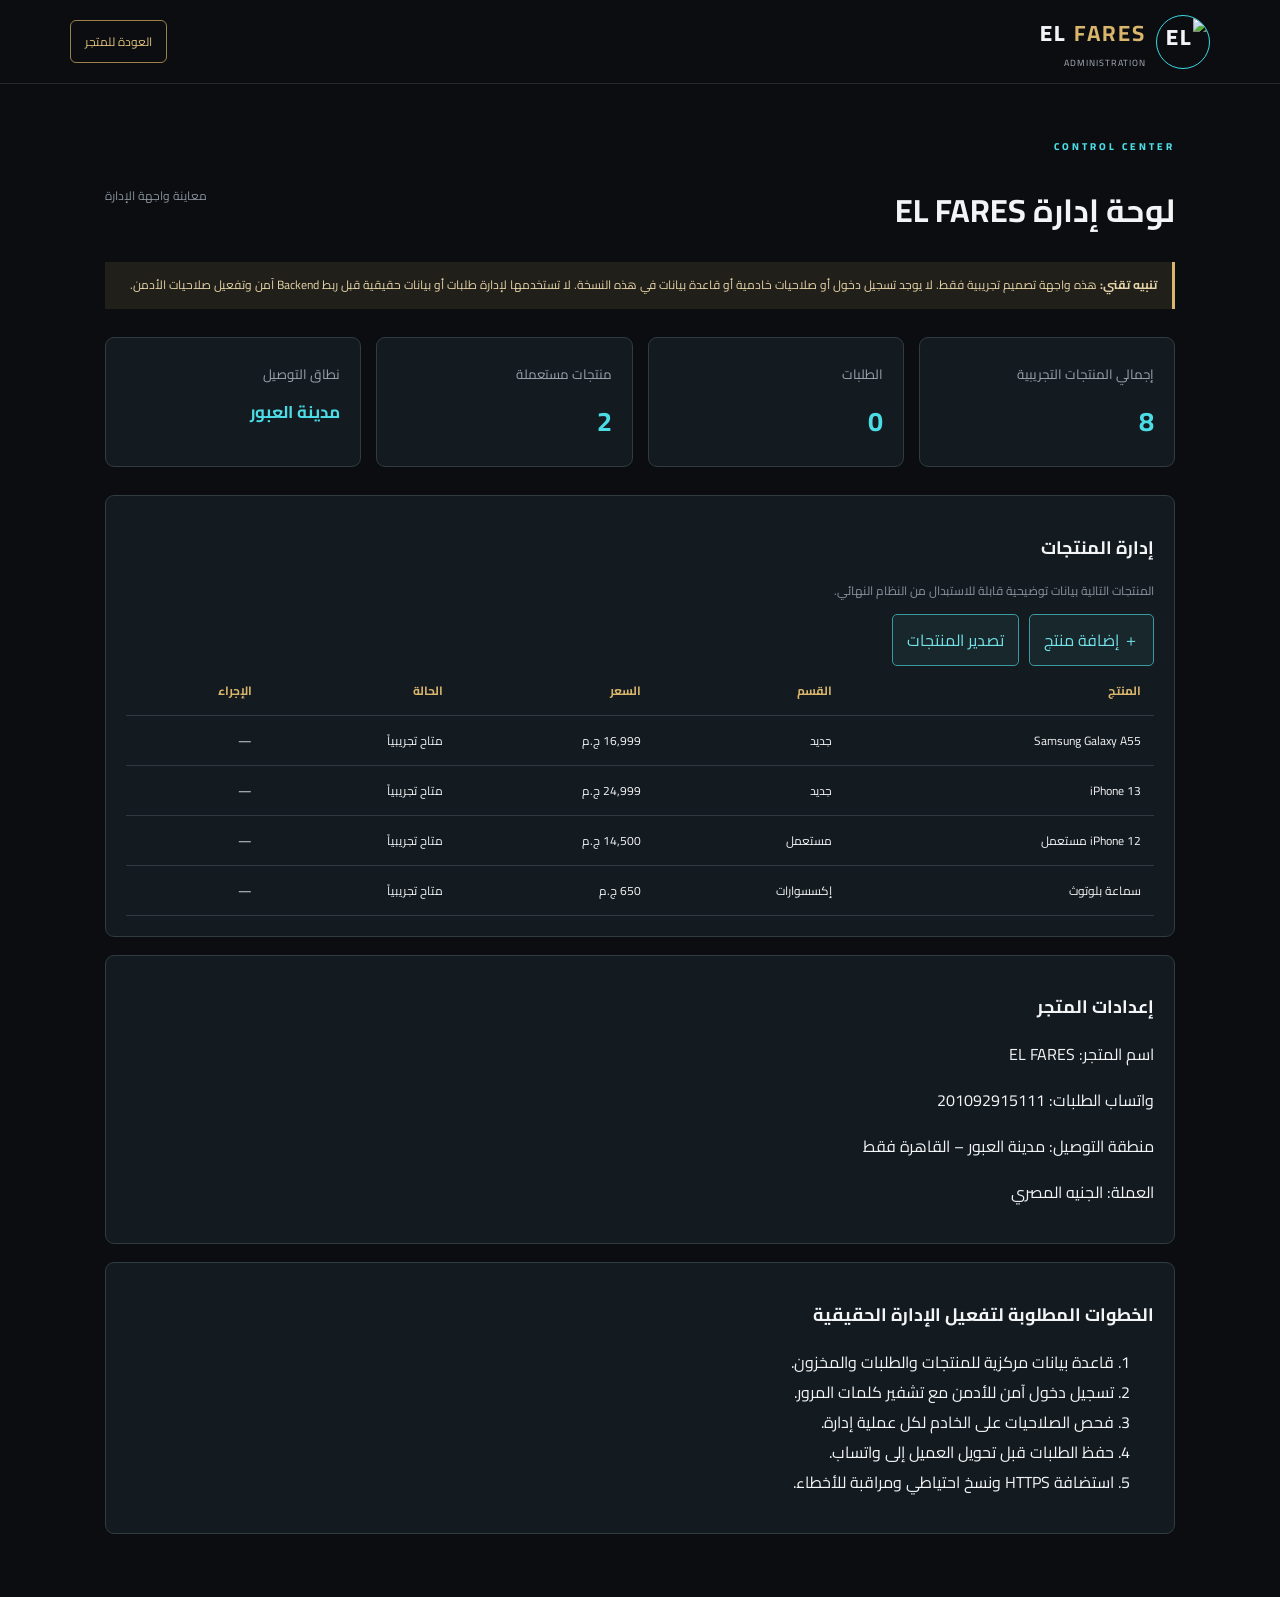
==== admin.html @ 41f5972f "Add files via upload" ====
<!doctype html><html lang="ar" dir="rtl"><head><meta charset="utf-8"><meta name="viewport" content="width=device-width,initial-scale=1"><title>EL FARES | لوحة الإدارة</title><link href="https://fonts.googleapis.com/css2?family=Cairo:wght@400;600;700;800&display=swap" rel="stylesheet"><link rel="stylesheet" href="style.css"><style>.admin-wrap{padding:45px 7%;max-width:1250px;margin:auto}.admin-top{display:flex;justify-content:space-between;align-items:center;gap:15px;flex-wrap:wrap}.admin-grid{display:grid;grid-template-columns:repeat(4,1fr);gap:15px;margin:28px 0}.stat,.panel{background:#141b20;border:1px solid #303b42;border-radius:9px;padding:20px}.stat small{color:#9aa4ad}.stat b{display:block;font-size:27px;color:#4bdce6;margin-top:8px}.panel{margin:18px 0}.panel h2{font-size:18px}.notice{border-right:3px solid #d9b66c;padding:12px 15px;background:#211f19;color:#e6d4a9;font-size:12px;line-height:1.9}.admin-table{width:100%;border-collapse:collapse;font-size:12px}.admin-table td,.admin-table th{padding:13px;border-bottom:1px solid #303940;text-align:right}.admin-table th{color:#d9b66c}.admin-actions{display:flex;gap:10px;flex-wrap:wrap}.admin-actions button{background:#17272b;border:1px solid #3b9aa1;color:#72e2e8;padding:10px 14px;border-radius:5px;font:inherit;cursor:pointer}@media(max-width:700px){.admin-grid{grid-template-columns:repeat(2,1fr)}.admin-table{min-width:650px}.table-scroll{overflow:auto}}</style></head><body><header class="topbar"><a class="brand" href="index.html"><img src="assets/el-fares-logo.jpg" alt="EL FARES"><span>EL <b>FARES</b><small>ADMINISTRATION</small></span></a><a class="admin-link" href="index.html">العودة للمتجر</a></header><main class="admin-wrap"><div class="admin-top"><div><span class="eyebrow">CONTROL CENTER</span><h1>لوحة إدارة EL FARES</h1></div><span class="muted">معاينة واجهة الإدارة</span></div><div class="notice"><b>تنبيه تقني:</b> هذه واجهة تصميم تجريبية فقط. لا يوجد تسجيل دخول أو صلاحيات خادمية أو قاعدة بيانات في هذه النسخة. لا تستخدمها لإدارة طلبات أو بيانات حقيقية قبل ربط Backend آمن وتفعيل صلاحيات الأدمن.</div><div class="admin-grid"><div class="stat"><small>إجمالي المنتجات التجريبية</small><b>8</b></div><div class="stat"><small>الطلبات</small><b>0</b></div><div class="stat"><small>منتجات مستعملة</small><b>2</b></div><div class="stat"><small>نطاق التوصيل</small><b style="font-size:17px">مدينة العبور</b></div></div><section class="panel"><h2>إدارة المنتجات</h2><p class="muted">المنتجات التالية بيانات توضيحية قابلة للاستبدال من النظام النهائي.</p><div class="admin-actions"><button onclick="alert('تحتاج هذه العملية إلى قاعدة بيانات وواجهة API آمنة في النسخة المنشورة.')">＋ إضافة منتج</button><button onclick="alert('تحتاج هذه العملية إلى قاعدة بيانات وواجهة API آمنة في النسخة المنشورة.')">تصدير المنتجات</button></div><div class="table-scroll"><table class="admin-table"><thead><tr><th>المنتج</th><th>القسم</th><th>السعر</th><th>الحالة</th><th>الإجراء</th></tr></thead><tbody><tr><td>Samsung Galaxy A55</td><td>جديد</td><td>16,999 ج.م</td><td>متاح تجريبياً</td><td>—</td></tr><tr><td>iPhone 13</td><td>جديد</td><td>24,999 ج.م</td><td>متاح تجريبياً</td><td>—</td></tr><tr><td>iPhone 12 مستعمل</td><td>مستعمل</td><td>14,500 ج.م</td><td>متاح تجريبياً</td><td>—</td></tr><tr><td>سماعة بلوتوث</td><td>إكسسوارات</td><td>650 ج.م</td><td>متاح تجريبياً</td><td>—</td></tr></tbody></table></div></section><section class="panel"><h2>إعدادات المتجر</h2><p>اسم المتجر: EL FARES</p><p>واتساب الطلبات: 201092915111</p><p>منطقة التوصيل: مدينة العبور – القاهرة فقط</p><p>العملة: الجنيه المصري</p></section><section class="panel"><h2>الخطوات المطلوبة لتفعيل الإدارة الحقيقية</h2><ol><li>قاعدة بيانات مركزية للمنتجات والطلبات والمخزون.</li><li>تسجيل دخول آمن للأدمن مع تشفير كلمات المرور.</li><li>فحص الصلاحيات على الخادم لكل عملية إدارة.</li><li>حفظ الطلبات قبل تحويل العميل إلى واتساب.</li><li>استضافة HTTPS ونسخ احتياطي ومراقبة للأخطاء.</li></ol></section></main></body></html>
---- style.css ----
*{box-sizing:border-box}html{scroll-behavior:smooth}body{margin:0;background:#0b0d11;color:#f3f4f6;font-family:"Cairo",sans-serif}a{color:inherit;text-decoration:none}.topbar{height:84px;display:flex;align-items:center;justify-content:space-between;padding:0 5.5%;border-bottom:1px solid #252a31;background:#0b0d11;position:sticky;top:0;z-index:10}.brand{display:flex;align-items:center;gap:10px;font-size:22px;font-weight:800;letter-spacing:2px}.brand img{width:54px;height:54px;object-fit:cover;border-radius:50%;border:1px solid #3bd9e5}.brand b,.foot-brand b{color:#d9b66c}.brand small{display:block;font-size:9px;letter-spacing:1px;color:#9da5af;font-weight:500}.topbar nav{display:flex;gap:28px;color:#c4c8ce;font-size:13px}.topbar nav a:hover,.admin-link:hover{color:#42d9e5}.head-actions{display:flex;align-items:center;gap:14px}.outline,.admin-link{border:1px solid #343b43;padding:9px 14px;border-radius:6px;background:transparent;color:#eee;font:inherit;font-size:12px;cursor:pointer}.outline span{color:#48dce5;margin-right:5px}.admin-link{border-color:#9c8049;color:#e0c27e}.hero{min-height:550px;padding:80px 8%;display:flex;align-items:center;justify-content:space-between;position:relative;overflow:hidden;background:radial-gradient(ellipse at 78% 45%,#1a3338 0%,#10151a 34%,#0b0d11 72%)}.hero:after{content:"";position:absolute;inset:0;background-image:linear-gradient(90deg,transparent 49%,#1a31352b 50%,transparent 51%),linear-gradient(#1a31352b 1px,transparent 1px);background-size:80px 80px;mask-image:linear-gradient(90deg,transparent,#000)}.hero-copy{max-width:590px;position:relative;z-index:1}.eyebrow{color:#4bdce6;font-size:10px;letter-spacing:3px;font-weight:800}.hero h1{font-size:clamp(38px,5vw,65px);line-height:1.35;margin:16px 0}.hero h1 em{font-style:normal;color:#d9b66c}.hero p,.repair p{color:#aeb5bf;line-height:2;font-size:15px;max-width:540px}.hero-actions{display:flex;gap:13px;margin:28px 0}.primary,.secondary{display:inline-flex;align-items:center;justify-content:center;gap:18px;padding:13px 23px;border-radius:5px;font:inherit;font-weight:800;font-size:13px;cursor:pointer;border:0}.primary{background:linear-gradient(110deg,#28c8d7,#56e4e9);color:#071014;box-shadow:0 7px 28px #2ccbd52b}.secondary{border:1px solid #505860;color:#e6e8eb}.trust{display:flex;gap:24px;color:#929ba6;font-size:11px}.trust span:first-letter{color:#d9b66c}.hero-mark{width:350px;height:350px;display:flex;align-items:center;justify-content:center;flex-direction:column;position:relative;z-index:1}.glow-ring{width:220px;height:220px;border:2px solid #3bd7e4;border-radius:48px;display:grid;place-items:center;font-size:100px;font-weight:900;color:#d6b66e;text-shadow:0 0 28px #40dbe5;box-shadow:0 0 25px #32d6e455,inset 0 0 30px #32d6e422;transform:rotate(-7deg)}.hero-caption{margin-top:22px;font-size:23px;font-weight:900;letter-spacing:5px}.hero-caption small{display:block;text-align:center;font-size:9px;color:#c4a76d;letter-spacing:3px}.strip{display:grid;grid-template-columns:repeat(4,1fr);padding:25px 8%;background:#11161b;border-block:1px solid #242c32}.strip div{display:flex;gap:15px;align-items:center;justify-content:center;border-left:1px solid #30363b}.strip div:last-child{border:0}.strip b{font-size:23px;color:#d6b66e}.strip span{font-size:13px;color:#d8dce1}.section{padding:75px 8%}.section-title{display:flex;align-items:end;justify-content:space-between;margin-bottom:28px}.section-title h2,.repair h2{font-size:30px;margin:7px 0}.section-title p,.muted{color:#89939d;font-size:12px}.categories{display:grid;grid-template-columns:repeat(4,1fr);gap:15px}.category{background:linear-gradient(145deg,#171e24,#101419);border:1px solid #2b353c;padding:25px;border-radius:9px;display:flex;flex-direction:column;gap:7px;transition:.2s}.category:hover{border-color:#38cbd7;transform:translateY(-4px)}.category i{font-style:normal;font-size:30px;color:#d8b66c}.category b{font-size:15px}.category small{color:#8d98a2;font-size:11px}.products{display:grid;grid-template-columns:repeat(4,1fr);gap:17px}.product{background:#13191e;border:1px solid #2a333a;border-radius:8px;overflow:hidden}.product-art{height:175px;display:grid;place-items:center;background:radial-gradient(circle,#253b40,#151b20 65%);font-size:65px;color:#54dce5}.product-info{padding:15px}.product-info small{color:#d8b66c;font-size:10px}.product-info h3{font-size:14px;margin:5px 0}.product-info p{font-size:11px;color:#929ca6;min-height:34px}.price-row{display:flex;justify-content:space-between;align-items:center;margin-top:13px}.price{font-weight:800;color:#55dce5}.add{background:#d9b66c;color:#111;border:0;border-radius:4px;padding:8px 12px;font:inherit;font-size:11px;font-weight:800;cursor:pointer}.text-btn{background:none;border:0;color:#d9b66c;font:inherit;cursor:pointer}.repair{margin:10px 8% 70px;padding:42px 6%;border:1px solid #3b4a4f;border-radius:10px;background:radial-gradient(ellipse at 80%,#1b3438,#11171b 65%);display:flex;align-items:center;justify-content:space-between}.repair-icon{width:150px;height:150px;border:1px solid #d5b46c;border-radius:50%;display:grid;place-content:center;text-align:center;color:#4bdce6;font-size:65px;box-shadow:0 0 35px #2ccbd522}.repair-icon span{font-size:11px;letter-spacing:3px;color:#d7b66f}.delivery{display:flex;gap:20px;align-items:center;padding-top:15px}.delivery-icon{font-size:45px;color:#48dce5}.delivery h2{font-size:20px;margin:0}.delivery p{color:#929ca6;font-size:12px}footer{border-top:1px solid #252c32;padding:35px 8%;display:flex;align-items:center;justify-content:space-between;color:#a0a8b1;font-size:12px;flex-wrap:wrap;gap:20px}.foot-brand{font-size:21px;font-weight:900;color:#eee;letter-spacing:3px}.foot-brand small{display:block;font-size:9px;color:#9aa2ab;letter-spacing:1px}.drawer-backdrop{position:fixed;inset:0;background:#0009;z-index:20;display:none}.cart-drawer{position:fixed;z-index:21;top:0;bottom:0;left:0;width:min(430px,100%);background:#11171c;border-right:1px solid #38434a;padding:22px;transform:translateX(-105%);transition:.25s;overflow:auto}.cart-drawer.open{transform:translateX(0)}.drawer-backdrop.show{display:block}.drawer-head{display:flex;justify-content:space-between;align-items:center;border-bottom:1px solid #303a40}.drawer-head button{background:none;border:0;color:#fff;font-size:20px}.cart-items{padding:12px 0}.cart-line{display:flex;justify-content:space-between;align-items:center;padding:12px 0;border-bottom:1px solid #2a333a;font-size:12px}.cart-line button{background:none;border:0;color:#e5b86a}.cart-total{display:flex;justify-content:space-between;padding:15px 0;border-top:1px solid #455058}.cart-total b{color:#55dce5}form input,form textarea{width:100%;padding:12px;margin:6px 0;background:#0b1014;border:1px solid #364149;border-radius:5px;color:#fff;font:inherit;font-size:12px}form textarea{min-height:65px}.full{width:100%;margin-top:10px}.cart-drawer form small{display:block;color:#89949d;margin-top:8px}@media(max-width:850px){.topbar{padding:0 4%;height:auto;min-height:75px;flex-wrap:wrap}.topbar nav{order:3;width:100%;overflow:auto;padding:12px 0;gap:20px}.hero{padding:60px 6%}.hero-mark{width:230px}.glow-ring{width:160px;height:160px;font-size:70px}.categories,.products{grid-template-columns:repeat(2,1fr)}.strip{padding:20px 3%}.strip div{gap:7px}.strip span{font-size:10px}}@media(max-width:560px){.brand{font-size:17px}.brand img{width:44px;height:44px}.head-actions{gap:6px}.outline,.admin-link{padding:7px;font-size:10px}.hero{min-height:unset;padding:55px 7%}.hero-mark{display:none}.hero h1{font-size:42px}.trust{flex-wrap:wrap;gap:10px}.strip{grid-template-columns:repeat(2,1fr);gap:18px}.strip div:nth-child(2){border:0}.section{padding:50px 6%}.categories,.products{gap:10px}.category{padding:16px}.product-art{height:130px}.repair{margin:0 5% 40px;padding:28px 6%}.repair-icon{width:85px;height:85px;font-size:38px}.repair h2{font-size:22px}footer{padding:30px 6%}}
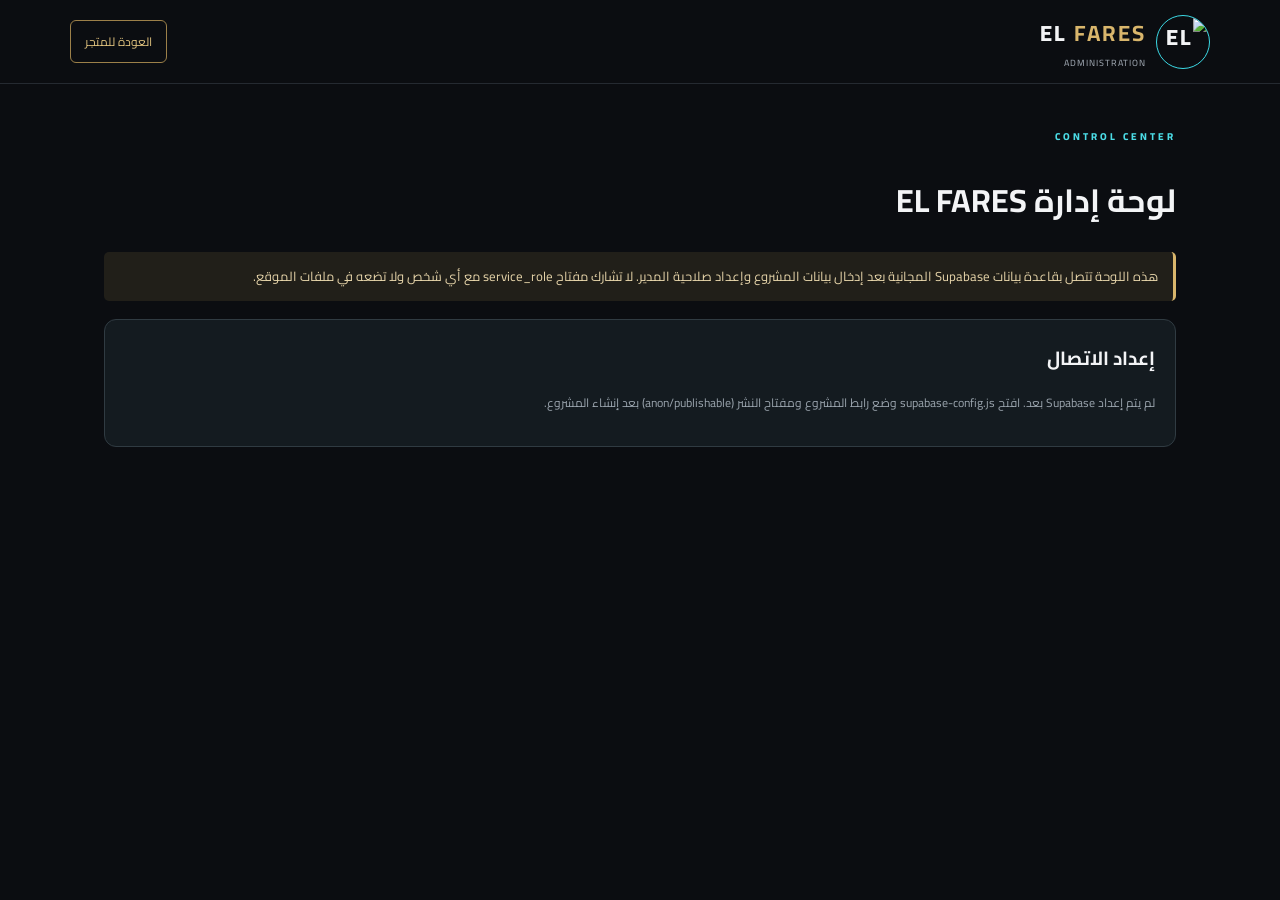
==== commit 360bb508: "Add files via upload" ====
--- a/admin.html
+++ b/admin.html
@@ -1 +1,10 @@
-<!doctype html><html lang="ar" dir="rtl"><head><meta charset="utf-8"><meta name="viewport" content="width=device-width,initial-scale=1"><title>EL FARES | لوحة الإدارة</title><link href="https://fonts.googleapis.com/css2?family=Cairo:wght@400;600;700;800&display=swap" rel="stylesheet"><link rel="stylesheet" href="style.css"><style>.admin-wrap{padding:45px 7%;max-width:1250px;margin:auto}.admin-top{display:flex;justify-content:space-between;align-items:center;gap:15px;flex-wrap:wrap}.admin-grid{display:grid;grid-template-columns:repeat(4,1fr);gap:15px;margin:28px 0}.stat,.panel{background:#141b20;border:1px solid #303b42;border-radius:9px;padding:20px}.stat small{color:#9aa4ad}.stat b{display:block;font-size:27px;color:#4bdce6;margin-top:8px}.panel{margin:18px 0}.panel h2{font-size:18px}.notice{border-right:3px solid #d9b66c;padding:12px 15px;background:#211f19;color:#e6d4a9;font-size:12px;line-height:1.9}.admin-table{width:100%;border-collapse:collapse;font-size:12px}.admin-table td,.admin-table th{padding:13px;border-bottom:1px solid #303940;text-align:right}.admin-table th{color:#d9b66c}.admin-actions{display:flex;gap:10px;flex-wrap:wrap}.admin-actions button{background:#17272b;border:1px solid #3b9aa1;color:#72e2e8;padding:10px 14px;border-radius:5px;font:inherit;cursor:pointer}@media(max-width:700px){.admin-grid{grid-template-columns:repeat(2,1fr)}.admin-table{min-width:650px}.table-scroll{overflow:auto}}</style></head><body><header class="topbar"><a class="brand" href="index.html"><img src="assets/el-fares-logo.jpg" alt="EL FARES"><span>EL <b>FARES</b><small>ADMINISTRATION</small></span></a><a class="admin-link" href="index.html">العودة للمتجر</a></header><main class="admin-wrap"><div class="admin-top"><div><span class="eyebrow">CONTROL CENTER</span><h1>لوحة إدارة EL FARES</h1></div><span class="muted">معاينة واجهة الإدارة</span></div><div class="notice"><b>تنبيه تقني:</b> هذه واجهة تصميم تجريبية فقط. لا يوجد تسجيل دخول أو صلاحيات خادمية أو قاعدة بيانات في هذه النسخة. لا تستخدمها لإدارة طلبات أو بيانات حقيقية قبل ربط Backend آمن وتفعيل صلاحيات الأدمن.</div><div class="admin-grid"><div class="stat"><small>إجمالي المنتجات التجريبية</small><b>8</b></div><div class="stat"><small>الطلبات</small><b>0</b></div><div class="stat"><small>منتجات مستعملة</small><b>2</b></div><div class="stat"><small>نطاق التوصيل</small><b style="font-size:17px">مدينة العبور</b></div></div><section class="panel"><h2>إدارة المنتجات</h2><p class="muted">المنتجات التالية بيانات توضيحية قابلة للاستبدال من النظام النهائي.</p><div class="admin-actions"><button onclick="alert('تحتاج هذه العملية إلى قاعدة بيانات وواجهة API آمنة في النسخة المنشورة.')">＋ إضافة منتج</button><button onclick="alert('تحتاج هذه العملية إلى قاعدة بيانات وواجهة API آمنة في النسخة المنشورة.')">تصدير المنتجات</button></div><div class="table-scroll"><table class="admin-table"><thead><tr><th>المنتج</th><th>القسم</th><th>السعر</th><th>الحالة</th><th>الإجراء</th></tr></thead><tbody><tr><td>Samsung Galaxy A55</td><td>جديد</td><td>16,999 ج.م</td><td>متاح تجريبياً</td><td>—</td></tr><tr><td>iPhone 13</td><td>جديد</td><td>24,999 ج.م</td><td>متاح تجريبياً</td><td>—</td></tr><tr><td>iPhone 12 مستعمل</td><td>مستعمل</td><td>14,500 ج.م</td><td>متاح تجريبياً</td><td>—</td></tr><tr><td>سماعة بلوتوث</td><td>إكسسوارات</td><td>650 ج.م</td><td>متاح تجريبياً</td><td>—</td></tr></tbody></table></div></section><section class="panel"><h2>إعدادات المتجر</h2><p>اسم المتجر: EL FARES</p><p>واتساب الطلبات: 201092915111</p><p>منطقة التوصيل: مدينة العبور – القاهرة فقط</p><p>العملة: الجنيه المصري</p></section><section class="panel"><h2>الخطوات المطلوبة لتفعيل الإدارة الحقيقية</h2><ol><li>قاعدة بيانات مركزية للمنتجات والطلبات والمخزون.</li><li>تسجيل دخول آمن للأدمن مع تشفير كلمات المرور.</li><li>فحص الصلاحيات على الخادم لكل عملية إدارة.</li><li>حفظ الطلبات قبل تحويل العميل إلى واتساب.</li><li>استضافة HTTPS ونسخ احتياطي ومراقبة للأخطاء.</li></ol></section></main></body></html>+<!doctype html><html lang="ar" dir="rtl"><head><meta charset="utf-8"><meta name="viewport" content="width=device-width,initial-scale=1"><meta name="theme-color" content="#0b0d11"><title>EL FARES | لوحة الإدارة</title><link href="https://fonts.googleapis.com/css2?family=Cairo:wght@400;600;700;800&display=swap" rel="stylesheet"><link rel="stylesheet" href="style.css"><style>
+.admin-wrap{padding:35px 5%;max-width:1200px;margin:auto}.admin-top{display:flex;justify-content:space-between;align-items:center;gap:15px;flex-wrap:wrap}.panel{background:#141b20;border:1px solid #303b42;border-radius:12px;padding:20px;margin:18px 0}.panel h2{font-size:19px;margin-top:0}.notice{border-right:3px solid #d9b66c;padding:12px 15px;background:#211f19;color:#e6d4a9;font-size:13px;line-height:1.9;border-radius:5px}.admin-form{display:grid;grid-template-columns:repeat(2,minmax(0,1fr));gap:12px}.admin-form input,.admin-form select,.admin-form textarea,.login-form input{width:100%;box-sizing:border-box;background:#0d1216;color:#fff;border:1px solid #3a4a52;border-radius:7px;padding:12px;font:inherit}.admin-form textarea{grid-column:1/-1;min-height:75px}.admin-form button,.actions button,.login-form button{background:#17272b;border:1px solid #3b9aa1;color:#72e2e8;padding:11px 16px;border-radius:7px;font:inherit;cursor:pointer}.admin-form .primary-action,.login-form button{background:#17666b;color:#fff}.actions{display:flex;gap:9px;flex-wrap:wrap;margin:12px 0}.admin-table{width:100%;border-collapse:collapse;font-size:13px}.admin-table td,.admin-table th{padding:12px;border-bottom:1px solid #303940;text-align:right}.admin-table th{color:#d9b66c}.table-scroll{overflow:auto}.muted{color:#9aa4ad}.login-form{display:grid;gap:12px;max-width:430px}.hidden{display:none!important}.status{padding:10px 0;color:#7de2c0}.danger{color:#ff9c9c!important;border-color:#a64b4b!important}@media(max-width:650px){.admin-form{grid-template-columns:1fr}.admin-form textarea{grid-column:auto}}
+</style></head><body><header class="topbar"><a class="brand" href="index.html"><img src="assets/el-fares-logo.jpg" alt="EL FARES"><span>EL <b>FARES</b><small>ADMINISTRATION</small></span></a><a class="admin-link" href="index.html">العودة للمتجر</a></header><main class="admin-wrap"><div class="admin-top"><div><span class="eyebrow">CONTROL CENTER</span><h1>لوحة إدارة EL FARES</h1></div><button id="logoutBtn" class="hidden">تسجيل الخروج</button></div>
+<div class="notice">هذه اللوحة تتصل بقاعدة بيانات Supabase المجانية بعد إدخال بيانات المشروع وإعداد صلاحية المدير. لا تشارك مفتاح service_role مع أي شخص ولا تضعه في ملفات الموقع.</div>
+<section class="panel" id="setupPanel"><h2>إعداد الاتصال</h2><p id="setupText" class="muted">جارٍ فحص إعدادات قاعدة البيانات...</p></section>
+<section class="panel" id="loginPanel"><h2>دخول المدير</h2><form id="loginForm" class="login-form"><input type="email" name="email" placeholder="البريد الإلكتروني للمدير" required><input type="password" name="password" placeholder="كلمة المرور" required><button type="submit">تسجيل الدخول</button></form><p id="loginMessage" class="status"></p><small class="muted">أنشئ حساب المدير أولاً من Authentication داخل لوحة Supabase، ثم أضف رقمه إلى جدول admins حسب دليل الإعداد.</small></section>
+<div id="dashboard" class="hidden"><section class="panel"><h2 id="formTitle">إضافة منتج جديد</h2><form id="productForm" class="admin-form"><input name="name" placeholder="اسم المنتج" required><select name="type"><option value="phone">موبايلات جديدة</option><option value="used">موبايلات مستعملة</option><option value="accessory">إكسسوارات</option></select><input name="price" type="number" min="0" step="0.01" placeholder="السعر بالجنيه" required><input name="tag" placeholder="شارة المنتج مثل جديد / مستعمل"><input name="art" placeholder="رمز تعبيري مثل 📱" value="📱"><input name="active" type="checkbox" checked style="width:auto"> <label>المنتج ظاهر في المتجر</label><textarea name="description" placeholder="وصف المنتج"></textarea><button class="primary-action" type="submit">حفظ المنتج</button><button type="button" id="cancelEdit" class="hidden">إلغاء التعديل</button></form><p id="productMessage" class="status"></p></section>
+<section class="panel"><h2>المنتجات</h2><div class="actions"><button id="refreshProducts">تحديث القائمة</button><button id="exportProducts">تصدير المنتجات CSV</button></div><div class="table-scroll"><table class="admin-table"><thead><tr><th>المنتج</th><th>القسم</th><th>السعر</th><th>الحالة</th><th>الإجراءات</th></tr></thead><tbody id="productsBody"></tbody></table></div></section>
+<section class="panel"><h2>الطلبات</h2><button id="refreshOrders">تحديث الطلبات</button><div class="table-scroll"><table class="admin-table"><thead><tr><th>التاريخ</th><th>العميل</th><th>الهاتف</th><th>العنوان</th><th>الإجمالي</th><th>الحالة</th></tr></thead><tbody id="ordersBody"></tbody></table></div></section></div>
+</main><script src="https://cdn.jsdelivr.net/npm/@supabase/supabase-js@2"></script><script src="supabase-config.js"></script><script src="admin.js"></script></body></html>
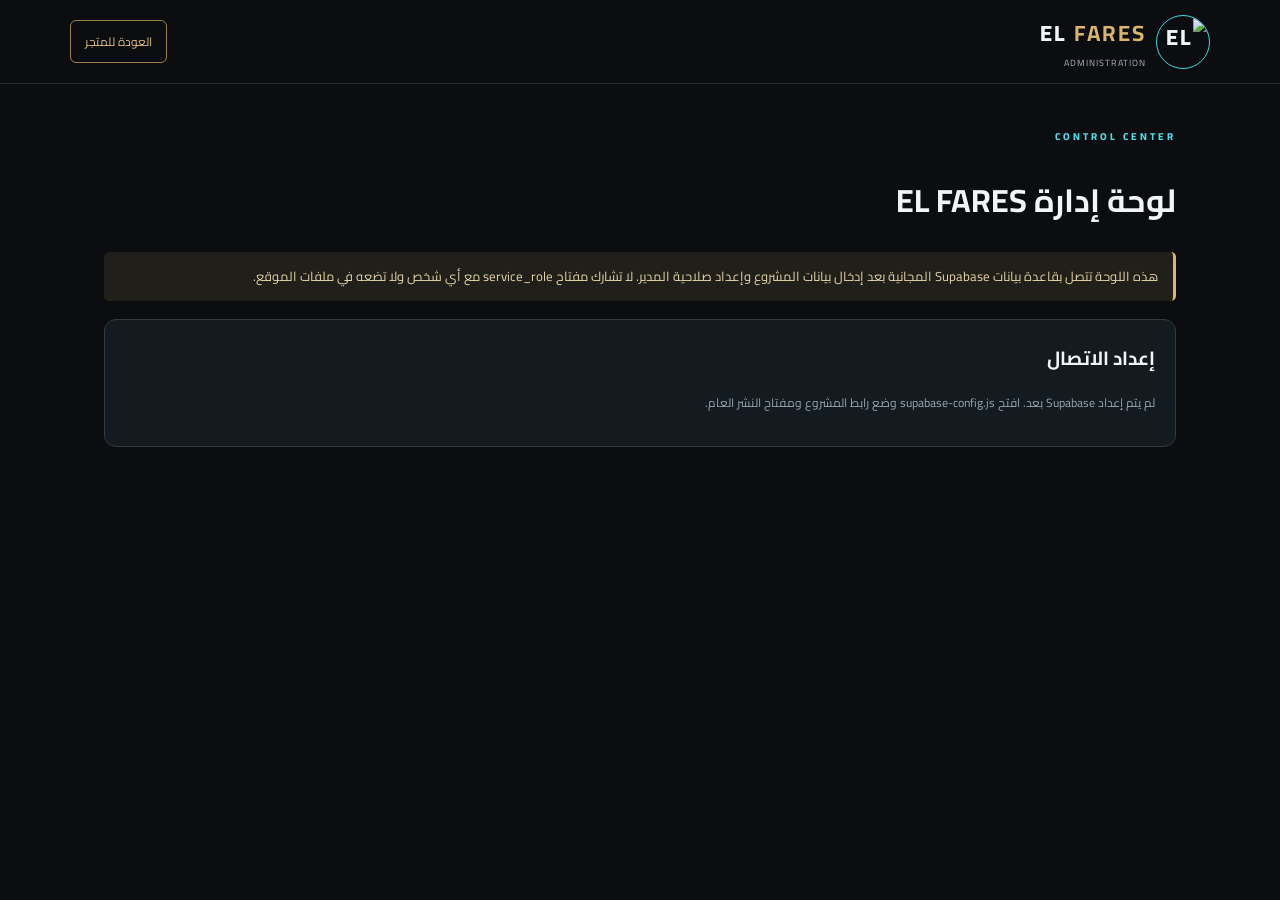
==== commit 6127bf3f: "Add files via upload" ====
--- a/admin.html
+++ b/admin.html
@@ -4,7 +4,7 @@
 <div class="notice">هذه اللوحة تتصل بقاعدة بيانات Supabase المجانية بعد إدخال بيانات المشروع وإعداد صلاحية المدير. لا تشارك مفتاح service_role مع أي شخص ولا تضعه في ملفات الموقع.</div>
 <section class="panel" id="setupPanel"><h2>إعداد الاتصال</h2><p id="setupText" class="muted">جارٍ فحص إعدادات قاعدة البيانات...</p></section>
 <section class="panel" id="loginPanel"><h2>دخول المدير</h2><form id="loginForm" class="login-form"><input type="email" name="email" placeholder="البريد الإلكتروني للمدير" required><input type="password" name="password" placeholder="كلمة المرور" required><button type="submit">تسجيل الدخول</button></form><p id="loginMessage" class="status"></p><small class="muted">أنشئ حساب المدير أولاً من Authentication داخل لوحة Supabase، ثم أضف رقمه إلى جدول admins حسب دليل الإعداد.</small></section>
-<div id="dashboard" class="hidden"><section class="panel"><h2 id="formTitle">إضافة منتج جديد</h2><form id="productForm" class="admin-form"><input name="name" placeholder="اسم المنتج" required><select name="type"><option value="phone">موبايلات جديدة</option><option value="used">موبايلات مستعملة</option><option value="accessory">إكسسوارات</option></select><input name="price" type="number" min="0" step="0.01" placeholder="السعر بالجنيه" required><input name="tag" placeholder="شارة المنتج مثل جديد / مستعمل"><input name="art" placeholder="رمز تعبيري مثل 📱" value="📱"><input name="active" type="checkbox" checked style="width:auto"> <label>المنتج ظاهر في المتجر</label><textarea name="description" placeholder="وصف المنتج"></textarea><button class="primary-action" type="submit">حفظ المنتج</button><button type="button" id="cancelEdit" class="hidden">إلغاء التعديل</button></form><p id="productMessage" class="status"></p></section>
+<div id="dashboard" class="hidden"><section class="panel"><h2 id="formTitle">إضافة منتج جديد</h2><form id="productForm" class="admin-form"><input name="name" placeholder="اسم المنتج" required><select name="type"><option value="phone">موبايلات جديدة</option><option value="used">موبايلات مستعملة</option><option value="accessory">إكسسوارات</option></select><input name="price" type="number" min="0" step="0.01" placeholder="السعر بالجنيه" required><input name="tag" placeholder="شارة المنتج مثل جديد / مستعمل"><input name="art" placeholder="رمز تعبيري احتياطي مثل 📱" value="📱"><label class="image-upload-label">صور المنتج (يمكن اختيار أكثر من صورة)<input id="imageFiles" name="imageFiles" type="file" accept="image/*" multiple></label><div id="imagePreview" class="image-preview"></div><input name="active" type="checkbox" checked style="width:auto"> <label>المنتج ظاهر في المتجر</label><textarea name="description" placeholder="وصف المنتج"></textarea><button class="primary-action" type="submit">حفظ المنتج</button><button type="button" id="cancelEdit" class="hidden">إلغاء التعديل</button></form><p id="productMessage" class="status"></p></section>
 <section class="panel"><h2>المنتجات</h2><div class="actions"><button id="refreshProducts">تحديث القائمة</button><button id="exportProducts">تصدير المنتجات CSV</button></div><div class="table-scroll"><table class="admin-table"><thead><tr><th>المنتج</th><th>القسم</th><th>السعر</th><th>الحالة</th><th>الإجراءات</th></tr></thead><tbody id="productsBody"></tbody></table></div></section>
 <section class="panel"><h2>الطلبات</h2><button id="refreshOrders">تحديث الطلبات</button><div class="table-scroll"><table class="admin-table"><thead><tr><th>التاريخ</th><th>العميل</th><th>الهاتف</th><th>العنوان</th><th>الإجمالي</th><th>الحالة</th></tr></thead><tbody id="ordersBody"></tbody></table></div></section></div>
 </main><script src="https://cdn.jsdelivr.net/npm/@supabase/supabase-js@2"></script><script src="supabase-config.js"></script><script src="admin.js"></script></body></html>
--- a/style.css
+++ b/style.css
@@ -1 +1,25 @@
-*{box-sizing:border-box}html{scroll-behavior:smooth}body{margin:0;background:#0b0d11;color:#f3f4f6;font-family:"Cairo",sans-serif}a{color:inherit;text-decoration:none}.topbar{height:84px;display:flex;align-items:center;justify-content:space-between;padding:0 5.5%;border-bottom:1px solid #252a31;background:#0b0d11;position:sticky;top:0;z-index:10}.brand{display:flex;align-items:center;gap:10px;font-size:22px;font-weight:800;letter-spacing:2px}.brand img{width:54px;height:54px;object-fit:cover;border-radius:50%;border:1px solid #3bd9e5}.brand b,.foot-brand b{color:#d9b66c}.brand small{display:block;font-size:9px;letter-spacing:1px;color:#9da5af;font-weight:500}.topbar nav{display:flex;gap:28px;color:#c4c8ce;font-size:13px}.topbar nav a:hover,.admin-link:hover{color:#42d9e5}.head-actions{display:flex;align-items:center;gap:14px}.outline,.admin-link{border:1px solid #343b43;padding:9px 14px;border-radius:6px;background:transparent;color:#eee;font:inherit;font-size:12px;cursor:pointer}.outline span{color:#48dce5;margin-right:5px}.admin-link{border-color:#9c8049;color:#e0c27e}.hero{min-height:550px;padding:80px 8%;display:flex;align-items:center;justify-content:space-between;position:relative;overflow:hidden;background:radial-gradient(ellipse at 78% 45%,#1a3338 0%,#10151a 34%,#0b0d11 72%)}.hero:after{content:"";position:absolute;inset:0;background-image:linear-gradient(90deg,transparent 49%,#1a31352b 50%,transparent 51%),linear-gradient(#1a31352b 1px,transparent 1px);background-size:80px 80px;mask-image:linear-gradient(90deg,transparent,#000)}.hero-copy{max-width:590px;position:relative;z-index:1}.eyebrow{color:#4bdce6;font-size:10px;letter-spacing:3px;font-weight:800}.hero h1{font-size:clamp(38px,5vw,65px);line-height:1.35;margin:16px 0}.hero h1 em{font-style:normal;color:#d9b66c}.hero p,.repair p{color:#aeb5bf;line-height:2;font-size:15px;max-width:540px}.hero-actions{display:flex;gap:13px;margin:28px 0}.primary,.secondary{display:inline-flex;align-items:center;justify-content:center;gap:18px;padding:13px 23px;border-radius:5px;font:inherit;font-weight:800;font-size:13px;cursor:pointer;border:0}.primary{background:linear-gradient(110deg,#28c8d7,#56e4e9);color:#071014;box-shadow:0 7px 28px #2ccbd52b}.secondary{border:1px solid #505860;color:#e6e8eb}.trust{display:flex;gap:24px;color:#929ba6;font-size:11px}.trust span:first-letter{color:#d9b66c}.hero-mark{width:350px;height:350px;display:flex;align-items:center;justify-content:center;flex-direction:column;position:relative;z-index:1}.glow-ring{width:220px;height:220px;border:2px solid #3bd7e4;border-radius:48px;display:grid;place-items:center;font-size:100px;font-weight:900;color:#d6b66e;text-shadow:0 0 28px #40dbe5;box-shadow:0 0 25px #32d6e455,inset 0 0 30px #32d6e422;transform:rotate(-7deg)}.hero-caption{margin-top:22px;font-size:23px;font-weight:900;letter-spacing:5px}.hero-caption small{display:block;text-align:center;font-size:9px;color:#c4a76d;letter-spacing:3px}.strip{display:grid;grid-template-columns:repeat(4,1fr);padding:25px 8%;background:#11161b;border-block:1px solid #242c32}.strip div{display:flex;gap:15px;align-items:center;justify-content:center;border-left:1px solid #30363b}.strip div:last-child{border:0}.strip b{font-size:23px;color:#d6b66e}.strip span{font-size:13px;color:#d8dce1}.section{padding:75px 8%}.section-title{display:flex;align-items:end;justify-content:space-between;margin-bottom:28px}.section-title h2,.repair h2{font-size:30px;margin:7px 0}.section-title p,.muted{color:#89939d;font-size:12px}.categories{display:grid;grid-template-columns:repeat(4,1fr);gap:15px}.category{background:linear-gradient(145deg,#171e24,#101419);border:1px solid #2b353c;padding:25px;border-radius:9px;display:flex;flex-direction:column;gap:7px;transition:.2s}.category:hover{border-color:#38cbd7;transform:translateY(-4px)}.category i{font-style:normal;font-size:30px;color:#d8b66c}.category b{font-size:15px}.category small{color:#8d98a2;font-size:11px}.products{display:grid;grid-template-columns:repeat(4,1fr);gap:17px}.product{background:#13191e;border:1px solid #2a333a;border-radius:8px;overflow:hidden}.product-art{height:175px;display:grid;place-items:center;background:radial-gradient(circle,#253b40,#151b20 65%);font-size:65px;color:#54dce5}.product-info{padding:15px}.product-info small{color:#d8b66c;font-size:10px}.product-info h3{font-size:14px;margin:5px 0}.product-info p{font-size:11px;color:#929ca6;min-height:34px}.price-row{display:flex;justify-content:space-between;align-items:center;margin-top:13px}.price{font-weight:800;color:#55dce5}.add{background:#d9b66c;color:#111;border:0;border-radius:4px;padding:8px 12px;font:inherit;font-size:11px;font-weight:800;cursor:pointer}.text-btn{background:none;border:0;color:#d9b66c;font:inherit;cursor:pointer}.repair{margin:10px 8% 70px;padding:42px 6%;border:1px solid #3b4a4f;border-radius:10px;background:radial-gradient(ellipse at 80%,#1b3438,#11171b 65%);display:flex;align-items:center;justify-content:space-between}.repair-icon{width:150px;height:150px;border:1px solid #d5b46c;border-radius:50%;display:grid;place-content:center;text-align:center;color:#4bdce6;font-size:65px;box-shadow:0 0 35px #2ccbd522}.repair-icon span{font-size:11px;letter-spacing:3px;color:#d7b66f}.delivery{display:flex;gap:20px;align-items:center;padding-top:15px}.delivery-icon{font-size:45px;color:#48dce5}.delivery h2{font-size:20px;margin:0}.delivery p{color:#929ca6;font-size:12px}footer{border-top:1px solid #252c32;padding:35px 8%;display:flex;align-items:center;justify-content:space-between;color:#a0a8b1;font-size:12px;flex-wrap:wrap;gap:20px}.foot-brand{font-size:21px;font-weight:900;color:#eee;letter-spacing:3px}.foot-brand small{display:block;font-size:9px;color:#9aa2ab;letter-spacing:1px}.drawer-backdrop{position:fixed;inset:0;background:#0009;z-index:20;display:none}.cart-drawer{position:fixed;z-index:21;top:0;bottom:0;left:0;width:min(430px,100%);background:#11171c;border-right:1px solid #38434a;padding:22px;transform:translateX(-105%);transition:.25s;overflow:auto}.cart-drawer.open{transform:translateX(0)}.drawer-backdrop.show{display:block}.drawer-head{display:flex;justify-content:space-between;align-items:center;border-bottom:1px solid #303a40}.drawer-head button{background:none;border:0;color:#fff;font-size:20px}.cart-items{padding:12px 0}.cart-line{display:flex;justify-content:space-between;align-items:center;padding:12px 0;border-bottom:1px solid #2a333a;font-size:12px}.cart-line button{background:none;border:0;color:#e5b86a}.cart-total{display:flex;justify-content:space-between;padding:15px 0;border-top:1px solid #455058}.cart-total b{color:#55dce5}form input,form textarea{width:100%;padding:12px;margin:6px 0;background:#0b1014;border:1px solid #364149;border-radius:5px;color:#fff;font:inherit;font-size:12px}form textarea{min-height:65px}.full{width:100%;margin-top:10px}.cart-drawer form small{display:block;color:#89949d;margin-top:8px}@media(max-width:850px){.topbar{padding:0 4%;height:auto;min-height:75px;flex-wrap:wrap}.topbar nav{order:3;width:100%;overflow:auto;padding:12px 0;gap:20px}.hero{padding:60px 6%}.hero-mark{width:230px}.glow-ring{width:160px;height:160px;font-size:70px}.categories,.products{grid-template-columns:repeat(2,1fr)}.strip{padding:20px 3%}.strip div{gap:7px}.strip span{font-size:10px}}@media(max-width:560px){.brand{font-size:17px}.brand img{width:44px;height:44px}.head-actions{gap:6px}.outline,.admin-link{padding:7px;font-size:10px}.hero{min-height:unset;padding:55px 7%}.hero-mark{display:none}.hero h1{font-size:42px}.trust{flex-wrap:wrap;gap:10px}.strip{grid-template-columns:repeat(2,1fr);gap:18px}.strip div:nth-child(2){border:0}.section{padding:50px 6%}.categories,.products{gap:10px}.category{padding:16px}.product-art{height:130px}.repair{margin:0 5% 40px;padding:28px 6%}.repair-icon{width:85px;height:85px;font-size:38px}.repair h2{font-size:22px}footer{padding:30px 6%}}+*{box-sizing:border-box}html{scroll-behavior:smooth}body{margin:0;background:#0b0d11;color:#f3f4f6;font-family:"Cairo",sans-serif}a{color:inherit;text-decoration:none}.topbar{height:84px;display:flex;align-items:center;justify-content:space-between;padding:0 5.5%;border-bottom:1px solid #252a31;background:#0b0d11;position:sticky;top:0;z-index:10}.brand{display:flex;align-items:center;gap:10px;font-size:22px;font-weight:800;letter-spacing:2px}.brand img{width:54px;height:54px;object-fit:cover;border-radius:50%;border:1px solid #3bd9e5}.brand b,.foot-brand b{color:#d9b66c}.brand small{display:block;font-size:9px;letter-spacing:1px;color:#9da5af;font-weight:500}.topbar nav{display:flex;gap:28px;color:#c4c8ce;font-size:13px}.topbar nav a:hover,.admin-link:hover{color:#42d9e5}.head-actions{display:flex;align-items:center;gap:14px}.outline,.admin-link{border:1px solid #343b43;padding:9px 14px;border-radius:6px;background:transparent;color:#eee;font:inherit;font-size:12px;cursor:pointer}.outline span{color:#48dce5;margin-right:5px}.admin-link{border-color:#9c8049;color:#e0c27e}.hero{min-height:550px;padding:80px 8%;display:flex;align-items:center;justify-content:space-between;position:relative;overflow:hidden;background:radial-gradient(ellipse at 78% 45%,#1a3338 0%,#10151a 34%,#0b0d11 72%)}.hero:after{content:"";position:absolute;inset:0;background-image:linear-gradient(90deg,transparent 49%,#1a31352b 50%,transparent 51%),linear-gradient(#1a31352b 1px,transparent 1px);background-size:80px 80px;mask-image:linear-gradient(90deg,transparent,#000)}.hero-copy{max-width:590px;position:relative;z-index:1}.eyebrow{color:#4bdce6;font-size:10px;letter-spacing:3px;font-weight:800}.hero h1{font-size:clamp(38px,5vw,65px);line-height:1.35;margin:16px 0}.hero h1 em{font-style:normal;color:#d9b66c}.hero p,.repair p{color:#aeb5bf;line-height:2;font-size:15px;max-width:540px}.hero-actions{display:flex;gap:13px;margin:28px 0}.primary,.secondary{display:inline-flex;align-items:center;justify-content:center;gap:18px;padding:13px 23px;border-radius:5px;font:inherit;font-weight:800;font-size:13px;cursor:pointer;border:0}.primary{background:linear-gradient(110deg,#28c8d7,#56e4e9);color:#071014;box-shadow:0 7px 28px #2ccbd52b}.secondary{border:1px solid #505860;color:#e6e8eb}.trust{display:flex;gap:24px;color:#929ba6;font-size:11px}.trust span:first-letter{color:#d9b66c}.hero-mark{width:350px;height:350px;display:flex;align-items:center;justify-content:center;flex-direction:column;position:relative;z-index:1}.glow-ring{width:220px;height:220px;border:2px solid #3bd7e4;border-radius:48px;display:grid;place-items:center;font-size:100px;font-weight:900;color:#d6b66e;text-shadow:0 0 28px #40dbe5;box-shadow:0 0 25px #32d6e455,inset 0 0 30px #32d6e422;transform:rotate(-7deg)}.hero-caption{margin-top:22px;font-size:23px;font-weight:900;letter-spacing:5px}.hero-caption small{display:block;text-align:center;font-size:9px;color:#c4a76d;letter-spacing:3px}.strip{display:grid;grid-template-columns:repeat(4,1fr);padding:25px 8%;background:#11161b;border-block:1px solid #242c32}.strip div{display:flex;gap:15px;align-items:center;justify-content:center;border-left:1px solid #30363b}.strip div:last-child{border:0}.strip b{font-size:23px;color:#d6b66e}.strip span{font-size:13px;color:#d8dce1}.section{padding:75px 8%}.section-title{display:flex;align-items:end;justify-content:space-between;margin-bottom:28px}.section-title h2,.repair h2{font-size:30px;margin:7px 0}.section-title p,.muted{color:#89939d;font-size:12px}.categories{display:grid;grid-template-columns:repeat(4,1fr);gap:15px}.category{background:linear-gradient(145deg,#171e24,#101419);border:1px solid #2b353c;padding:25px;border-radius:9px;display:flex;flex-direction:column;gap:7px;transition:.2s}.category:hover{border-color:#38cbd7;transform:translateY(-4px)}.category i{font-style:normal;font-size:30px;color:#d8b66c}.category b{font-size:15px}.category small{color:#8d98a2;font-size:11px}.products{display:grid;grid-template-columns:repeat(4,1fr);gap:17px}.product{background:#13191e;border:1px solid #2a333a;border-radius:8px;overflow:hidden}.product-art{height:175px;display:grid;place-items:center;background:radial-gradient(circle,#253b40,#151b20 65%);font-size:65px;color:#54dce5}.product-info{padding:15px}.product-info small{color:#d8b66c;font-size:10px}.product-info h3{font-size:14px;margin:5px 0}.product-info p{font-size:11px;color:#929ca6;min-height:34px}.price-row{display:flex;justify-content:space-between;align-items:center;margin-top:13px}.price{font-weight:800;color:#55dce5}.add{background:#d9b66c;color:#111;border:0;border-radius:4px;padding:8px 12px;font:inherit;font-size:11px;font-weight:800;cursor:pointer}.text-btn{background:none;border:0;color:#d9b66c;font:inherit;cursor:pointer}.repair{margin:10px 8% 70px;padding:42px 6%;border:1px solid #3b4a4f;border-radius:10px;background:radial-gradient(ellipse at 80%,#1b3438,#11171b 65%);display:flex;align-items:center;justify-content:space-between}.repair-icon{width:150px;height:150px;border:1px solid #d5b46c;border-radius:50%;display:grid;place-content:center;text-align:center;color:#4bdce6;font-size:65px;box-shadow:0 0 35px #2ccbd522}.repair-icon span{font-size:11px;letter-spacing:3px;color:#d7b66f}.delivery{display:flex;gap:20px;align-items:center;padding-top:15px}.delivery-icon{font-size:45px;color:#48dce5}.delivery h2{font-size:20px;margin:0}.delivery p{color:#929ca6;font-size:12px}footer{border-top:1px solid #252c32;padding:35px 8%;display:flex;align-items:center;justify-content:space-between;color:#a0a8b1;font-size:12px;flex-wrap:wrap;gap:20px}.foot-brand{font-size:21px;font-weight:900;color:#eee;letter-spacing:3px}.foot-brand small{display:block;font-size:9px;color:#9aa2ab;letter-spacing:1px}.drawer-backdrop{position:fixed;inset:0;background:#0009;z-index:20;display:none}.cart-drawer{position:fixed;z-index:21;top:0;bottom:0;left:0;width:min(430px,100%);background:#11171c;border-right:1px solid #38434a;padding:22px;transform:translateX(-105%);transition:.25s;overflow:auto}.cart-drawer.open{transform:translateX(0)}.drawer-backdrop.show{display:block}.drawer-head{display:flex;justify-content:space-between;align-items:center;border-bottom:1px solid #303a40}.drawer-head button{background:none;border:0;color:#fff;font-size:20px}.cart-items{padding:12px 0}.cart-line{display:flex;justify-content:space-between;align-items:center;padding:12px 0;border-bottom:1px solid #2a333a;font-size:12px}.cart-line button{background:none;border:0;color:#e5b86a}.cart-total{display:flex;justify-content:space-between;padding:15px 0;border-top:1px solid #455058}.cart-total b{color:#55dce5}form input,form textarea{width:100%;padding:12px;margin:6px 0;background:#0b1014;border:1px solid #364149;border-radius:5px;color:#fff;font:inherit;font-size:12px}form textarea{min-height:65px}.full{width:100%;margin-top:10px}.cart-drawer form small{display:block;color:#89949d;margin-top:8px}@media(max-width:850px){.topbar{padding:0 4%;height:auto;min-height:75px;flex-wrap:wrap}.topbar nav{order:3;width:100%;overflow:auto;padding:12px 0;gap:20px}.hero{padding:60px 6%}.hero-mark{width:230px}.glow-ring{width:160px;height:160px;font-size:70px}.categories,.products{grid-template-columns:repeat(2,1fr)}.strip{padding:20px 3%}.strip div{gap:7px}.strip span{font-size:10px}}@media(max-width:560px){.brand{font-size:17px}.brand img{width:44px;height:44px}.head-actions{gap:6px}.outline,.admin-link{padding:7px;font-size:10px}.hero{min-height:unset;padding:55px 7%}.hero-mark{display:none}.hero h1{font-size:42px}.trust{flex-wrap:wrap;gap:10px}.strip{grid-template-columns:repeat(2,1fr);gap:18px}.strip div:nth-child(2){border:0}.section{padding:50px 6%}.categories,.products{gap:10px}.category{padding:16px}.product-art{height:130px}.repair{margin:0 5% 40px;padding:28px 6%}.repair-icon{width:85px;height:85px;font-size:38px}.repair h2{font-size:22px}footer{padding:30px 6%}}
+/* EL FARES header alignment: keep the logo/brand at the upper-right in RTL */
+.topbar{direction:rtl}
+.topbar .brand{direction:rtl;order:0;flex-shrink:0}
+.topbar nav{order:1}
+.topbar .head-actions{order:2}
+@media(max-width:850px){
+  .topbar .brand{order:0}
+  .topbar .head-actions{order:0}
+  .topbar nav{order:3}
+}
+
+/* Product photo upload and display */
+.image-upload-label{display:flex;flex-direction:column;gap:9px;grid-column:1/-1;color:#d9b66c}
+.image-upload-label input[type=file]{width:100%;padding:12px;border:1px dashed #3b9aa1;border-radius:9px;background:#111820;color:#dce5e8}
+.image-preview{display:flex;gap:10px;flex-wrap:wrap;grid-column:1/-1}
+.preview-item{display:flex;flex-direction:column;gap:5px;color:#9aa4ad;font-size:12px}
+.preview-item img{width:82px;height:82px;object-fit:cover;border-radius:9px;border:1px solid #35434a}
+.table-thumb{width:42px;height:42px;object-fit:cover;border-radius:6px;vertical-align:middle}
+.product-art.has-photo{padding:0;overflow:hidden;background:#111820}
+.product-art.has-photo img{display:block;width:100%;height:100%;min-height:190px;max-height:260px;object-fit:contain;background:#111820}
+.product-art.has-photo span{font-size:58px}
+.product-thumbs{display:flex;gap:6px;padding:8px 12px 0;overflow-x:auto}
+.product-thumbs img{width:42px;height:42px;object-fit:cover;border-radius:6px;border:1px solid #344149}
+.image-upload-label input[type=file]::file-selector-button{background:#17666b;color:#fff;border:0;border-radius:6px;padding:8px 12px;margin-inline-end:8px}
